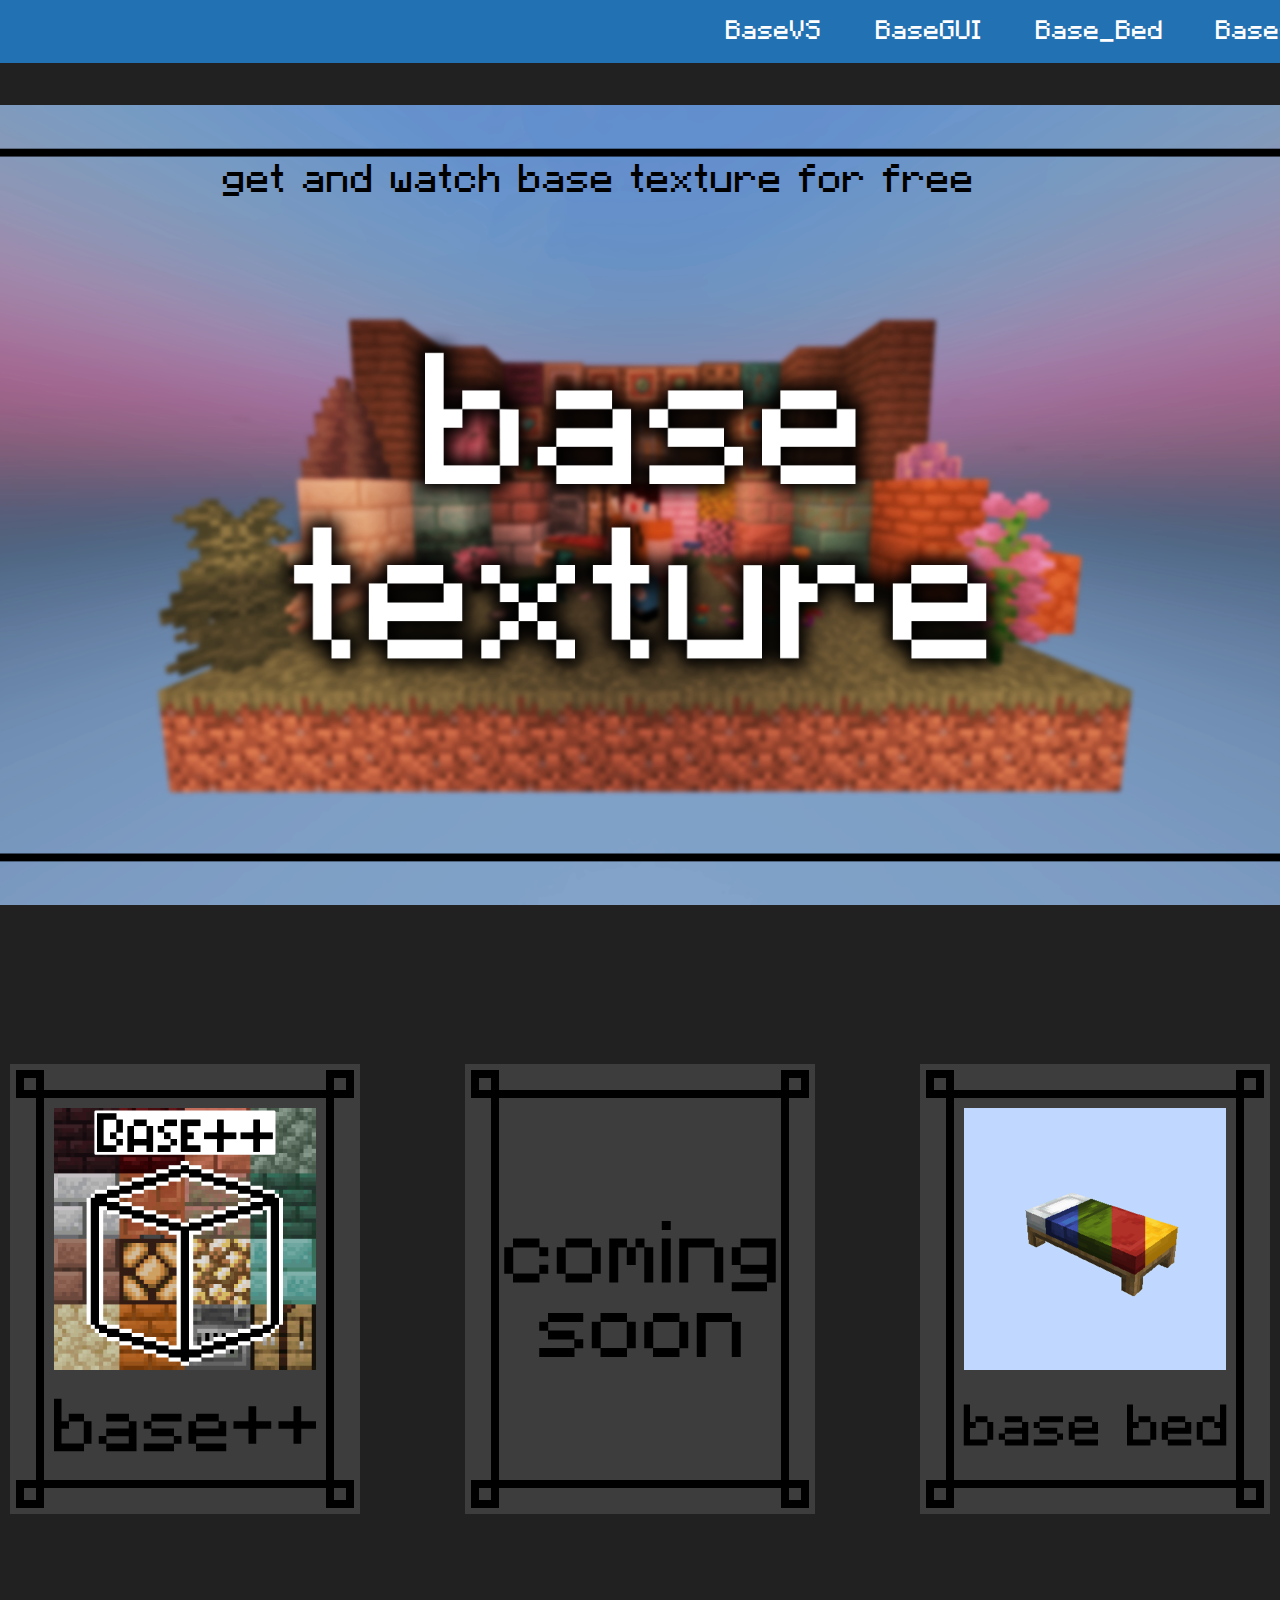
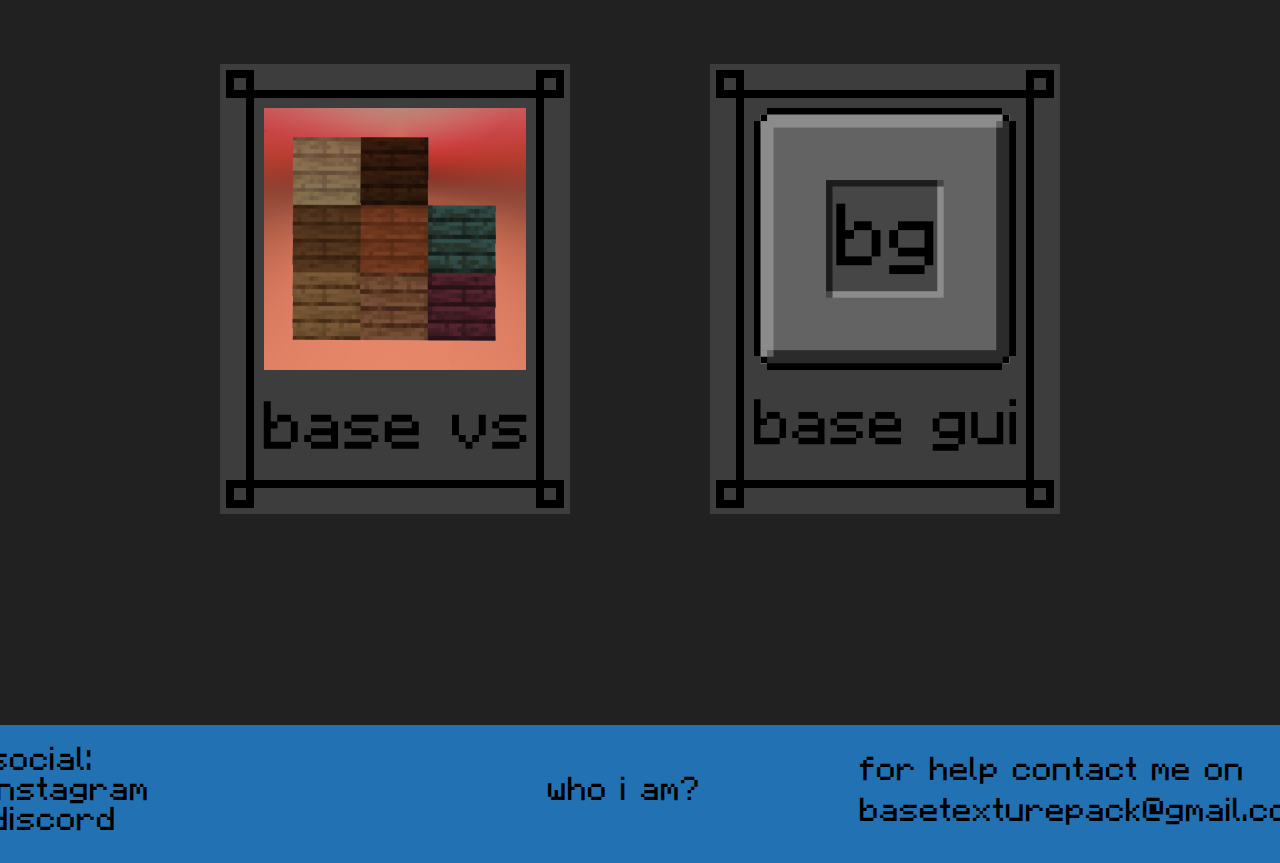
==== index.html @ 3ec230fd "new site" ====
<!doctype html>
<html>
	<head>
		<link rel="icon" href="index-immagini/BT.png">
		<link rel="stylesheet" type="text/css" href="index.css">
		<meta charset="utf-8">
		<title>BT - Home Page</title>
		<meta name="author" content="GabrY3l3_TH">
		<meta name="description" content="the site where you can see and download all the textures of the "base texture" family">
		<meta name="keywords" content="base, base texture, base++, base gui, base bed, base vs, base vertical, base slab, base vertical slab, minecraft,
		miecraft texture, minecraft texture base, base texture, texture base, texture, default, default texture, simple texture, simple minecraft texture">
	</head>
	<body>
		<div class="sfondo">
			<img src="index-immagini/sfondo_mobile.png" alt="backgraound" width="1" height="1">
		</div>
		<div class="footer">
			<img src="index-immagini/barra sopra.png" width="1" height="1" alt="my image profile">
		</div>
		<div class="basetexture">
			<img src="index-immagini/base texture immagien principale.png" alt="base texture" height="800">
		</div>
		<div class="scritta">
			<font face="cubic">
			get and watch base texture for free
			</font>
		</div>
		<div class="baseplus">
			<a href="altre-pagine/base++/base++.html">
			<img src="index-immagini/base++.png" alt="base++ shortcut">
			</a>
		</div>
		<div class="basebed">
			<a href="altre-pagine/base bed/base bed.html">
			<img src="index-immagini/base bed.png" alt="base bed shortcut">
			</a>
		</div>
		<div class="basevs">
			<a href="altre-pagine/base VS/base VS.html">
			<img src="index-immagini/base vs.png" alt="base++ shortcut">
			</a>
		</div>
		<div class="basegui">
			<a href="altre-pagine/base GUI/baseGUI.html">
			<img src="index-immagini/base gui.png" alt="base bed shortcut">
			</a>
		</div>
		<div class="base3D">
			<a href="#">
			<img src="index-immagini/coming soon.png" alt="base bed shortcut">
			</a>
		</div>
		<div class="scritte">
			<font face="cubic" class="social">social:</font>
			<a href="https://www.instagram.com/base_texture/" style="color:#000000" class="insta">
			<font face="cubic">instagram</font>
			</a>
			<a href="https://discord.gg/WeFXnCpHTv" style="color:#000000" class="discord">
			<font face="cubic">discord</font>
			</a>
			<font face="cubic" class="help">for help contact me on<br>basetexturepack@gmail.com</font>
			<div>
			<a href="altre-pagine/who i am/who_i_am.html" style="color:#000000">
			<font face="cubic" class="who_i_am">who i am?</font>
			</a>
			</div>
		</div>
		<div class="immagine">
			 <img src="index-immagini/logo.png" width="100" alt="my image profile">
		</div>
		<div class="immaginesopra">
			<img src="index-immagini/barra sopra.png" alt="navigation bar" width="1" height="1">
		</div>

		<div class="baseplustendina">
				<div class="dropdown">
		 					<button class="bottone"><font face="cubic" style="font-size: 20pt">Base++</font></button>
		  						<div class="tendina">
		    						<a href="altre-pagine/base++/base++.html"><font face="cubic">Page</font></a>
		   			 				<a href="https://www.curseforge.com/minecraft/texture-packs/base/files"><font face="cubic">Download</font></a>

		  					</div>
						</div>
			</div>
		<div class="baseguitendina">
				<div class="dropdown">
			 				<button class="bottone"><font face="cubic" style="font-size: 20pt">BaseGUI</font></button>
			  					<div class="tendina">
			    					<a href="altre-pagine/base GUI/baseGUI.html"><font face="cubic">Page</font></a>
			   			 			<a href="https://www.curseforge.com/minecraft/texture-packs/base-gui/download/3810528"><font face="cubic">Download Dark Mode</font></a>
										<a href="https://www.curseforge.com/minecraft/texture-packs/base-gui/download/3810531"><font face="cubic">Download Transparent</font></a>
										<a href="https://www.curseforge.com/minecraft/texture-packs/base-gui/download/3810530"><font face="cubic">Download Squared</font></a>
			  					</div>
					</div>
			</div>
		<div class="baseVStendina">
					<div class="dropdown">
				 				<button class="bottone"><font face="cubic" style="font-size: 20pt">BaseVS</font></button>
				  					<div class="tendina">
				   			 			<a href="altre-pagine/base VS/base VS.html"><font face="cubic">Page</font></a>
											<a href="https://www.curseforge.com/minecraft/texture-packs/base-vertical-slab"><font face="cubic">Download</font></a>
				  					</div>
						</div>
				</div>
		<div class="basebedtendina">
			<div class="dropdown">
 					<button class="bottone"><font face="cubic" style="font-size: 20pt">Base_Bed</font></button>
  						<div class="tendina">
    						<a href="altre-pagine/base bed/base bed.html"><font face="cubic">Page</font></a>
   			 				<a href="https://www.curseforge.com/minecraft/texture-packs/base-bed-1-0-0"><font face="cubic">Download</font></a>
  					</div>
				</div>
			</div>
		<div class="Social">
				<div class="dropdown">
 					<button class="bottone"><font face="cubic" style="font-size: 20pt">Social</font></button>
  					<div class="tendina">
    					<a href="https://www.instagram.com/base_texture/"><font face="cubic">Instagram</font></a>
   			 			<a href="https://discord.gg/WeFXnCpHTv"><font face="cubic">Discord</font></a>
							<a href="https://www.twitch.tv/gabry3l3_th"><font face="cubic">Twitch</font></a>
							<a href="https://streamelements.com/gabry3l3_th/tip"><font face="cubic">Support Me</font></a>
  				</div>
				</div>
			</div>
		<div class="homebello">
				<font face="cubic"><a href="#" class="homebella">home</a></font>
			</div>
</body>
</html>
<!--position absolute + transform: translate(-50%, 0%)-->
---- index.css ----
@font-face{
font-family: 'cubic';
src: url('cubic html.otf') format('truetype');
}

body {
background-image: url("index-immagini/sfondo.png");
}

.homebella{
  text-decoration: none;
  position: fixed;
  top: 10px;
  left: 50%;
  transform: translate(-800px, 0%);
  font-size: 24pt;
  color: white;
}

.basetexture{
position: absolute;
top: 105px;
left: 50%;
transform: translate(-50%, 0%);
}

.scritta {
position: absolute;
top: 155px;
left: 50%;
transform: translate(-50%, 0%);
font-size: 30pt;
color: black;
width: 835px;
}

.baseplus {
position: absolute;
top: 1064px;
left: 50%;
transform: translate(-180%, 0%);
}

.base3D {
position: absolute;
top: 1064px;
left: 50%;
transform: translate(-50%, 0%);
}

.basebed {
position: absolute;
top: 1064px;
left: 50%;
transform: translate(80%, 0%);
}

.basevs {
position: absolute;
top: 1664px;
left: 50%;
transform: translate(-120%, 0%);
}

.basegui {
position: absolute;
top: 1664px;
left: 50%;
transform: translate(20%, 0%);
}

.sfondo {
  background-image: url("index-immagini/sfondo_mobile.png");
  position: absolute;
  top: 0px;
  left: 50%;
  transform: translate(-50%, 0%);
  padding-left: 832px;
  padding-right: 832px;
  padding-bottom: 2330px;
}

.social{
position: absolute;
top: 2340px;
left: 50%;
font-size: 25pt;
margin-left: -650px;
width: 100px;
}

.insta{
text-decoration: none;
position: absolute;
top: 2370px;
left: 50%;
font-size: 25pt;
margin-left: -650px;
width: 100px;
color: black;
}

.discord{
text-decoration: none;
position: absolute;
top: 2400px;
left: 50%;
font-size: 25pt;
margin-left: -650px;
width: 100px;
color: black;
}

.help{
text-decoration: none;
position: absolute;
top: 2350px;
left: 50%;
transform: translate(50%, 0%);
font-size: 25pt;
width: 440px;
color: black;
}

.who_i_am{
position: absolute;
top: 2370px;
left: 50%;
transform: translate(-50%, 0%);
font-size: 25pt;
width: 185px;
color: black;
}

.immagine{
position: absolute;
top: 2346px;
left: 50%;
margin-left: -800px;
}

.baseplustendina{
position: fixed;
top: 0px;
left: 50%;
margin-left: 560px;
font-size: 14pt;
}

.basebedtendina{
position: fixed;
top: 0px;
left: 50%;
margin-left: 380px;
font-size: 14pt;
height: 200px
}

.baseguitendina {
  position: fixed;
  top: 0px;
  left: 50%;
  margin-left: 220px;
  font-size: 14pt;
}

.baseVStendina {
  position: fixed;
  top: 0px;
  left: 50%;
  margin-left: 70px;
  font-size: 14pt;
}

.Social{
position: fixed;
top: 0px;
left: 50%;
margin-left: 700px;
font-size: 14pt;
height: 200px
}

.home{
font-size: 20pt;
color: white;
position: absolute;
top: -50px;
left: 50%;
transform: translate(-1100%, 0%)
}

.immaginesopra{
  background-image: url("index-immagini/barra sopra.png");
  position: fixed;
  top: 0px;
  left: 50%;
  transform: translate(-50%, 0%);
  padding-left: 832px;
  padding-right: 832px;
  padding-bottom: 45px;
}

.footer {
  background-image: url("index-immagini/barra sopra.png");
  position: absolute;
  top: 2325px;
  left: 50%;
  transform: translate(-50%, 0%);
  padding-left: 832px;
  padding-right: 832px;
  padding-bottom: 120px;
}

.bottone {
  background-color: #2271B3;
  color: white;
  padding: 16px;
  font-size: 20px;
  border: none;
  cursor: pointer;
}

.dropdown {
  position: absolute;
  display: inline-block;
}

.tendina {
  display: none;
  position: absolute;
  background-color: #f9f9f9;
  min-width: 160px;
  box-shadow: 0px 8px 16px 0px rgba(0,0,0,0.2);
}

.tendina a {
  color: black;
  padding: 12px 16px;
  text-decoration: none;
  display: block;
}

.tendina a:hover {background-color: #f1f1f1}

.dropdown:hover .tendina {
  display: block;
}

.dropdown:hover .bottone {
  background-color: #2271B3;
}

.home1{
  text-decoration: none;s
  position: fixed;
  top: 10px;
  left: 50%;
  margin-left: -800px;
  font-size: 24pt;
  color: white;
}
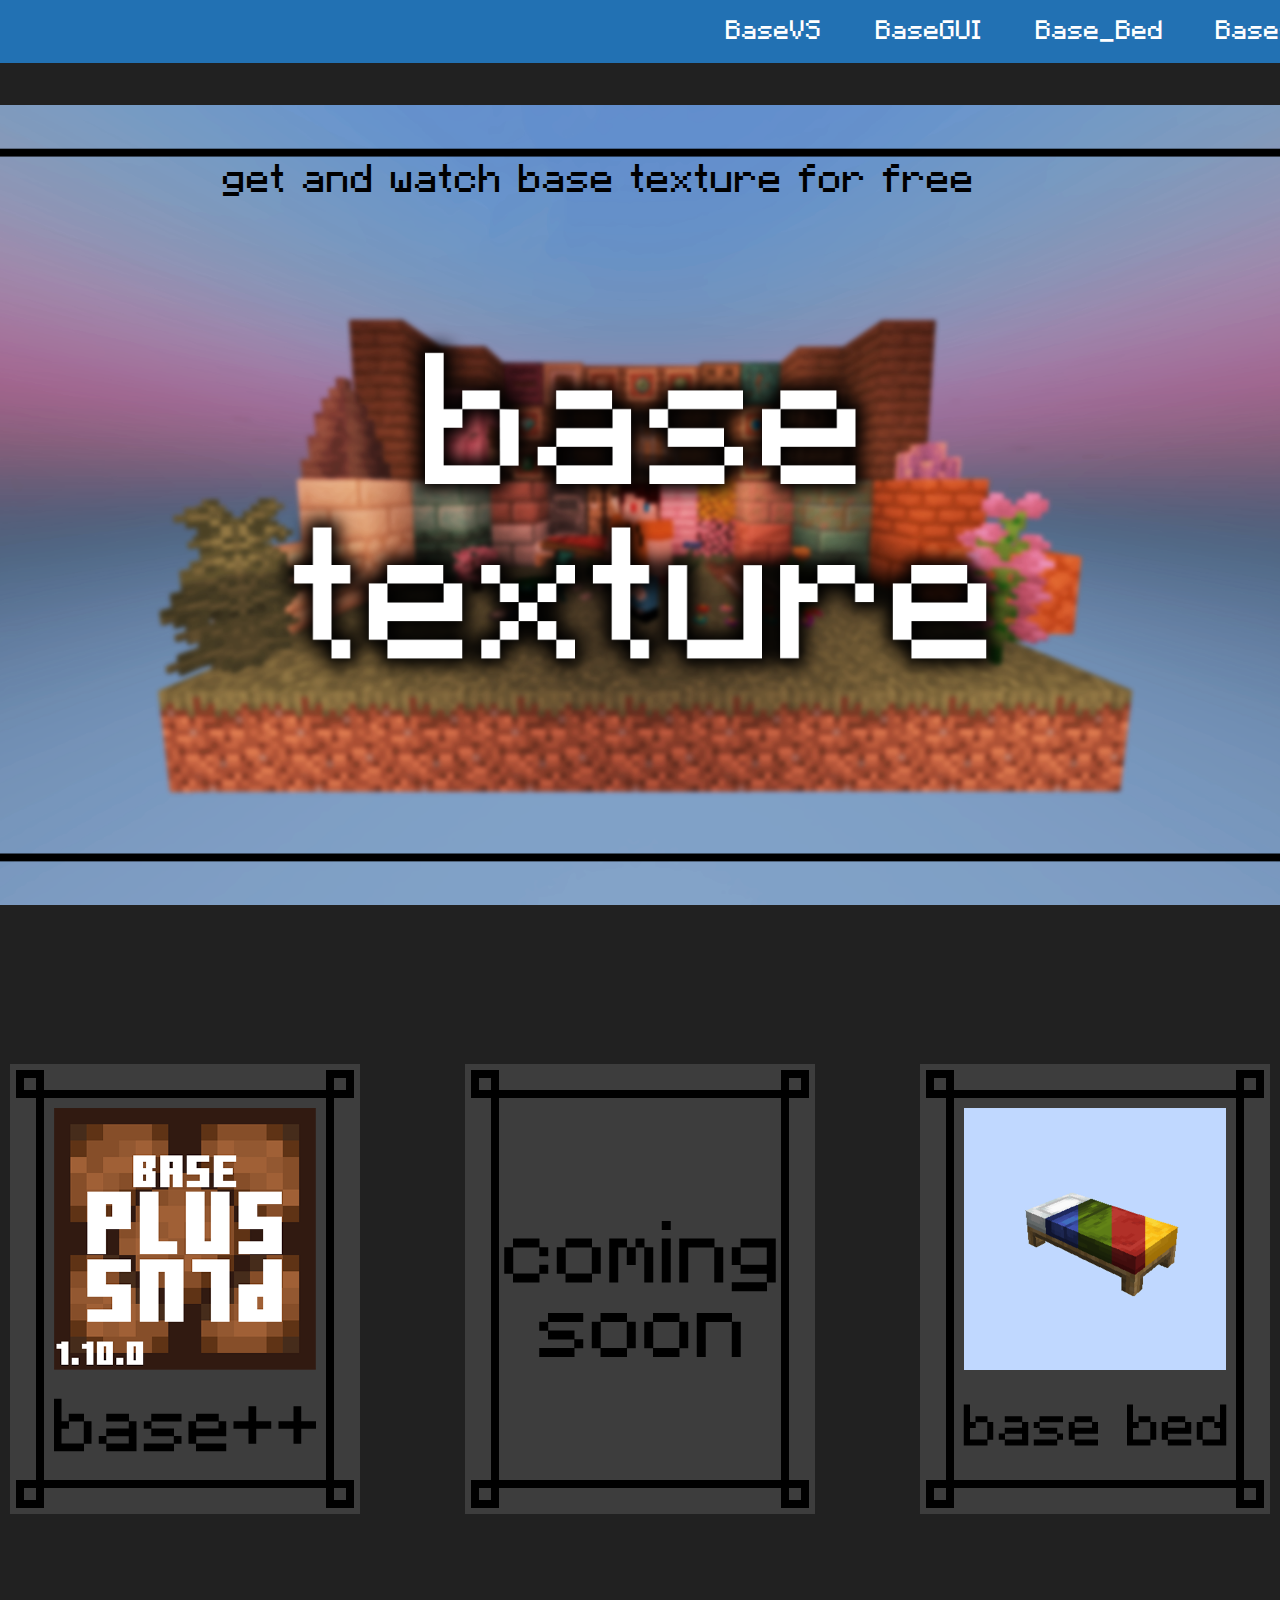
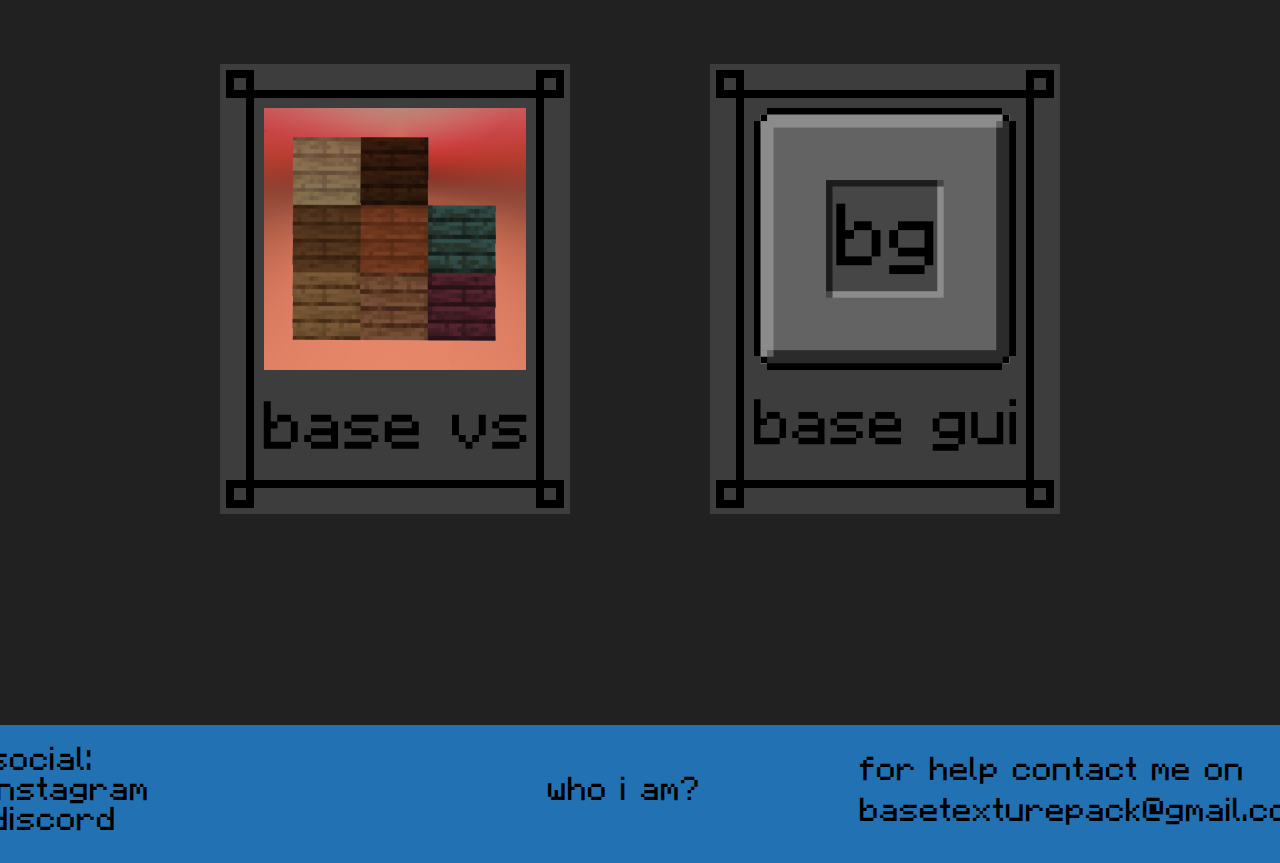
==== commit 1e97ab09: "aggiornaento base++ 1.10.0" ====
--- a/index.html
+++ b/index.html
@@ -55,7 +55,7 @@
 			<a href="https://www.instagram.com/base_texture/" style="color:#000000" class="insta">
 			<font face="cubic">instagram</font>
 			</a>
-			<a href="https://discord.gg/WeFXnCpHTv" style="color:#000000" class="discord">
+			<a href="https://discord.gg/vhR5YHVteJ" style="color:#000000" class="discord">
 			<font face="cubic">discord</font>
 			</a>
 			<font face="cubic" class="help">for help contact me on<br>basetexturepack@gmail.com</font>
@@ -116,7 +116,7 @@
  					<button class="bottone"><font face="cubic" style="font-size: 20pt">Social</font></button>
   					<div class="tendina">
     					<a href="https://www.instagram.com/base_texture/"><font face="cubic">Instagram</font></a>
-   			 			<a href="https://discord.gg/WeFXnCpHTv"><font face="cubic">Discord</font></a>
+   			 			<a href="https://discord.gg/vhR5YHVteJ"><font face="cubic">Discord</font></a>
 							<a href="https://www.twitch.tv/gabry3l3_th"><font face="cubic">Twitch</font></a>
 							<a href="https://streamelements.com/gabry3l3_th/tip"><font face="cubic">Support Me</font></a>
   				</div>
